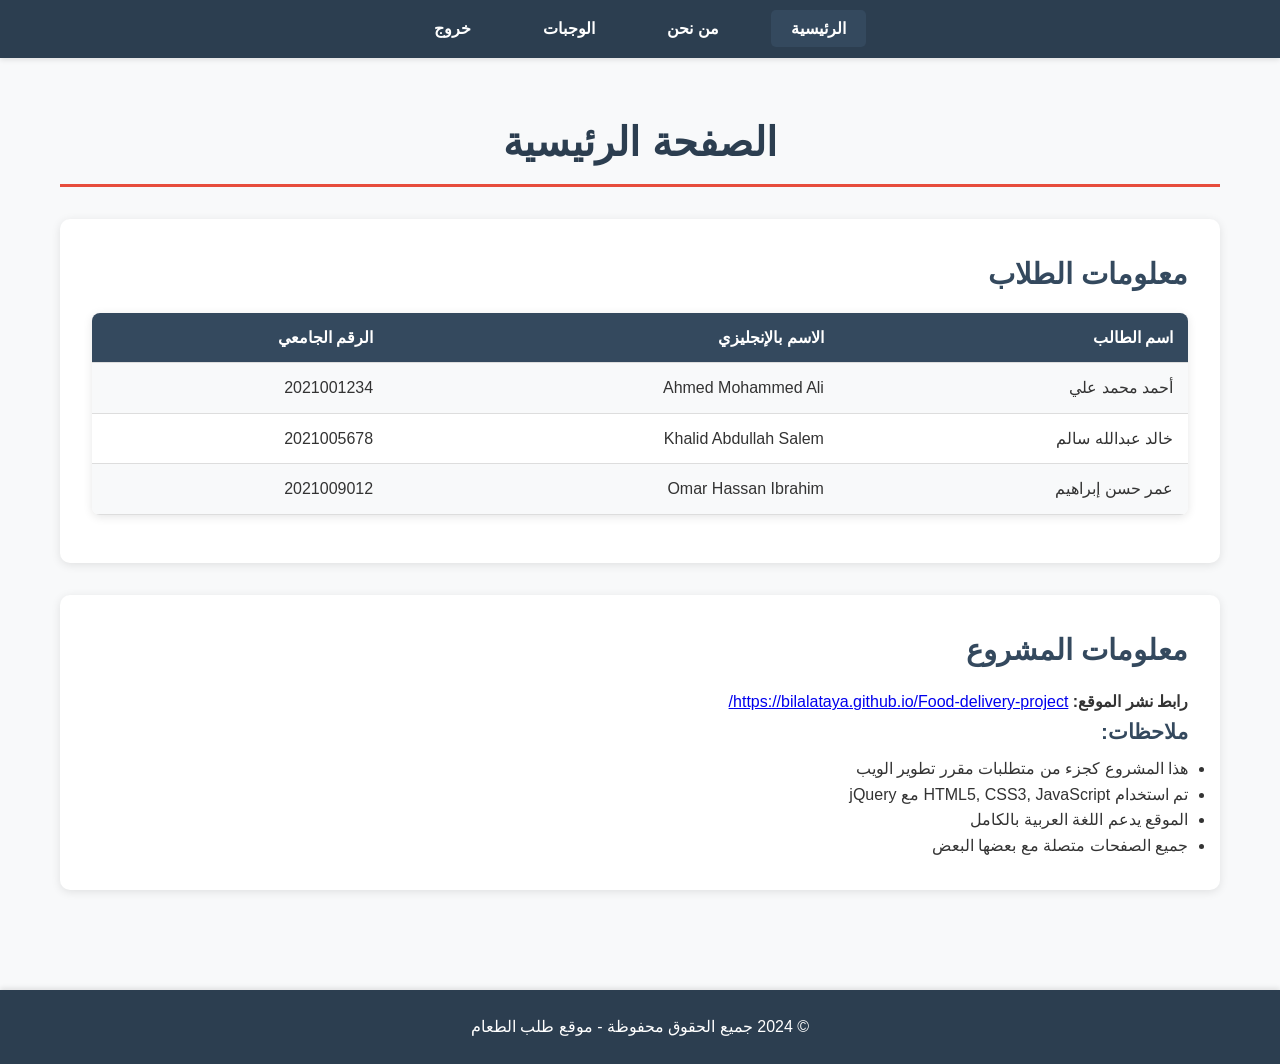
==== index.html @ 64cac3d7 "Update project link in index.html" ====
<!DOCTYPE html>
<html lang="ar" dir="rtl">
<head>
    <meta charset="UTF-8">
    <meta name="viewport" content="width=device-width, initial-scale=1.0">
    <title>الصفحة الرئيسية</title>
    <link rel="stylesheet" href="style.css">
</head>
<body>
    <!-- Header with Navigation -->
    <header>
        <nav>
            <ul>
                <li><a href="index.html" class="active">الرئيسية</a></li>
                <li><a href="AboutUs.html">من نحن</a></li>
                <li><a href="Meals.html">الوجبات</a></li>
                <li><a href="#" onclick="exitSite()">خروج</a></li>
            </ul>
        </nav>
    </header>

    <!-- Main Content -->
    <main>
        <div class="container">
            <h1>الصفحة الرئيسية</h1>
            
            <div class="student-info">
                <h2>معلومات الطلاب</h2>
                <table>
                    <tr>
                        <th>اسم الطالب</th>
                        <th>الاسم بالإنجليزي</th>
                        <th>الرقم الجامعي</th>
                    </tr>
                    <tr>
                        <td>أحمد محمد علي</td>
                        <td>Ahmed Mohammed Ali</td>
                        <td>2021001234</td>
                    </tr>
                    <tr>
                        <td>خالد عبدالله سالم</td>
                        <td>Khalid Abdullah Salem</td>
                        <td>2021005678</td>
                    </tr>
                    <tr>
                        <td>عمر حسن إبراهيم</td>
                        <td>Omar Hassan Ibrahim</td>
                        <td>2021009012</td>
                    </tr>
                </table>
            </div>

            <div class="project-info">
                <h2>معلومات المشروع</h2>
                <p><strong>رابط نشر الموقع:</strong> <a href="#">https://bilalataya.github.io/Food-delivery-project/</a></p>
                
                <div class="notes">
                    <h3>ملاحظات:</h3>
                    <ul>
                        <li>هذا المشروع كجزء من متطلبات مقرر تطوير الويب</li>
                        <li>تم استخدام HTML5, CSS3, JavaScript مع jQuery</li>
                        <li>الموقع يدعم اللغة العربية بالكامل</li>
                        <li>جميع الصفحات متصلة مع بعضها البعض</li>
                    </ul>
                </div>
            </div>
        </div>
    </main>

    <!-- Footer -->
    <footer>
        <p>&copy; 2024 جميع الحقوق محفوظة - موقع طلب الطعام</p>
    </footer>

    <script src="https://code.jquery.com/jquery-3.6.0.min.js"></script>
    <script src="myFunctions.js"></script>
</body>
</html>
---- style.css ----
/* General Styles */
* {
    margin: 0;
    padding: 0;
    box-sizing: border-box;
}

body {
    font-family: 'Tahoma', Arial, sans-serif;
    direction: rtl;
    text-align: right;
    background-color: #f8f9fa;
    color: #333;
    line-height: 1.6;
}

.container {
    max-width: 1200px;
    margin: 0 auto;
    padding: 20px;
}

/* Header and Navigation */
header {
    background-color: #2c3e50;
    color: white;
    padding: 1rem 0;
    box-shadow: 0 2px 5px rgba(0,0,0,0.1);
}

nav ul {
    list-style: none;
    display: flex;
    justify-content: center;
    align-items: center;
    gap: 2rem;
    padding: 0;
}

nav a {
    color: white;
    text-decoration: none;
    padding: 10px 20px;
    border-radius: 5px;
    transition: background-color 0.3s ease;
    font-weight: bold;
}

nav a:hover,
nav a.active {
    background-color: #34495e;
}

/* Main Content */
main {
    min-height: calc(100vh - 140px);
    padding: 2rem 0;
}

h1 {
    color: #2c3e50;
    text-align: center;
    margin-bottom: 2rem;
    font-size: 2.5rem;
    border-bottom: 3px solid #e74c3c;
    padding-bottom: 10px;
}

h2 {
    color: #34495e;
    margin-bottom: 1rem;
    font-size: 1.8rem;
}

h3 {
    color: #34495e;
    margin-bottom: 0.5rem;
    font-size: 1.3rem;
}

/* Home Page Styles */
.student-info {
    background: white;
    padding: 2rem;
    border-radius: 10px;
    box-shadow: 0 2px 10px rgba(0,0,0,0.1);
    margin-bottom: 2rem;
}

.project-info {
    background: white;
    padding: 2rem;
    border-radius: 10px;
    box-shadow: 0 2px 10px rgba(0,0,0,0.1);
}

/* Tables */
table {
    width: 100%;
    border-collapse: collapse;
    margin: 1rem 0;
    background: white;
    border-radius: 8px;
    overflow: hidden;
    box-shadow: 0 2px 10px rgba(0,0,0,0.1);
}

th, td {
    padding: 12px 15px;
    text-align: right;
    border-bottom: 1px solid #ddd;
}

th {
    background-color: #34495e;
    color: white;
    font-weight: bold;
}

tr:nth-child(even) {
    background-color: #f8f9fa;
}

tr:hover {
    background-color: #e8f4f8;
}

/* About Us Page */
.about-content {
    background: white;
    padding: 2rem;
    border-radius: 10px;
    box-shadow: 0 2px 10px rgba(0,0,0,0.1);
}

.restaurant-info,
.contact-info,
.features {
    margin-bottom: 2rem;
}

.contact-details {
    background: #f8f9fa;
    padding: 1.5rem;
    border-radius: 8px;
    border-right: 4px solid #e74c3c;
}

.contact-item {
    margin-bottom: 1rem;
    display: flex;
    justify-content: space-between;
    align-items: center;
}

.contact-item strong {
    color: #2c3e50;
    min-width: 120px;
}

.features ul {
    list-style: none;
    padding: 0;
}

.features li {
    background: #e8f4f8;
    margin: 0.5rem 0;
    padding: 1rem;
    border-radius: 5px;
    border-right: 3px solid #3498db;
    position: relative;
    padding-right: 2rem;
}

.features li:before {
    content: "✓";
    position: absolute;
    right: 10px;
    color: #27ae60;
    font-weight: bold;
}

/* Meals Page */
.meals-table-container {
    background: white;
    padding: 1.5rem;
    border-radius: 10px;
    box-shadow: 0 2px 10px rgba(0,0,0,0.1);
    margin-bottom: 2rem;
    overflow-x: auto;
}

.meals-table {
    width: 100%;
    min-width: 800px;
}

.details-btn {
    background-color: #3498db;
    color: white;
    border: none;
    padding: 8px 15px;
    border-radius: 5px;
    cursor: pointer;
    transition: background-color 0.3s ease;
    font-weight: bold;
}

.details-btn:hover {
    background-color: #2980b9;
}

.meal-checkbox {
    width: 20px;
    height: 20px;
    cursor: pointer;
}

.details-row {
    background-color: #f8f9fa;
}

.meal-details {
    padding: 1rem;
    background: white;
    border-radius: 5px;
    border: 1px solid #ddd;
    margin: 0.5rem;
}

.meal-details p {
    margin-bottom: 0.5rem;
}

.meal-details ul {
    margin-right: 1rem;
    list-style-type: square;
}

/* Continue Button */
.continue-section {
    text-align: center;
    margin: 2rem 0;
}

.continue-btn {
    background-color: #e74c3c;
    color: white;
    border: none;
    padding: 15px 40px;
    border-radius: 8px;
    cursor: pointer;
    font-size: 1.2rem;
    font-weight: bold;
    transition: background-color 0.3s ease;
    box-shadow: 0 2px 5px rgba(0,0,0,0.2);
}

.continue-btn:hover {
    background-color: #c0392b;
    transform: translateY(-2px);
    box-shadow: 0 4px 8px rgba(0,0,0,0.3);
}

/* Order Form */
.order-form {
    background: white;
    padding: 2rem;
    border-radius: 10px;
    box-shadow: 0 2px 10px rgba(0,0,0,0.1);
    margin-top: 2rem;
}

.form-group {
    margin-bottom: 1.5rem;
}

.form-group label {
    display: block;
    margin-bottom: 0.5rem;
    font-weight: bold;
    color: #2c3e50;
}

.form-group input {
    width: 100%;
    padding: 12px;
    border: 2px solid #ddd;
    border-radius: 5px;
    font-size: 1rem;
    transition: border-color 0.3s ease;
}

.form-group input:focus {
    outline: none;
    border-color: #3498db;
    box-shadow: 0 0 5px rgba(52, 152, 219, 0.3);
}

.error-message {
    color: #e74c3c;
    font-size: 0.9rem;
    margin-top: 0.5rem;
    display: block;
    font-weight: bold;
}

.form-buttons {
    display: flex;
    gap: 1rem;
    justify-content: center;
    margin-top: 2rem;
}

.submit-btn,
.cancel-btn {
    padding: 12px 30px;
    border: none;
    border-radius: 5px;
    cursor: pointer;
    font-size: 1.1rem;
    font-weight: bold;
    transition: all 0.3s ease;
}

.submit-btn {
    background-color: #27ae60;
    color: white;
}

.submit-btn:hover {
    background-color: #229954;
    transform: translateY(-2px);
}

.cancel-btn {
    background-color: #95a5a6;
    color: white;
}

.cancel-btn:hover {
    background-color: #7f8c8d;
    transform: translateY(-2px);
}

/* Footer */
footer {
    background-color: #2c3e50;
    color: white;
    text-align: center;
    padding: 1.5rem 0;
    margin-top: 3rem;
    box-shadow: 0 -2px 5px rgba(0,0,0,0.1);
}

/* Responsive Design */
@media (max-width: 768px) {
    .container {
        padding: 10px;
    }
    
    nav ul {
        flex-wrap: wrap;
        gap: 1rem;
    }
    
    nav a {
        padding: 8px 15px;
        font-size: 0.9rem;
    }
    
    h1 {
        font-size: 2rem;
    }
    
    .contact-item {
        flex-direction: column;
        align-items: flex-start;
        gap: 0.5rem;
    }
    
    .form-buttons {
        flex-direction: column;
    }
    
    .meals-table {
        font-size: 0.9rem;
    }
    
    th, td {
        padding: 8px 10px;
    }
}

@media (max-width: 480px) {
    nav ul {
        flex-direction: column;
        align-items: center;
    }
    
    h1 {
        font-size: 1.5rem;
    }
    
    .continue-btn {
        padding: 12px 25px;
        font-size: 1rem;
    }
    
    .meals-table {
        font-size: 0.8rem;
    }
    
    th, td {
        padding: 6px 8px;
    }
}
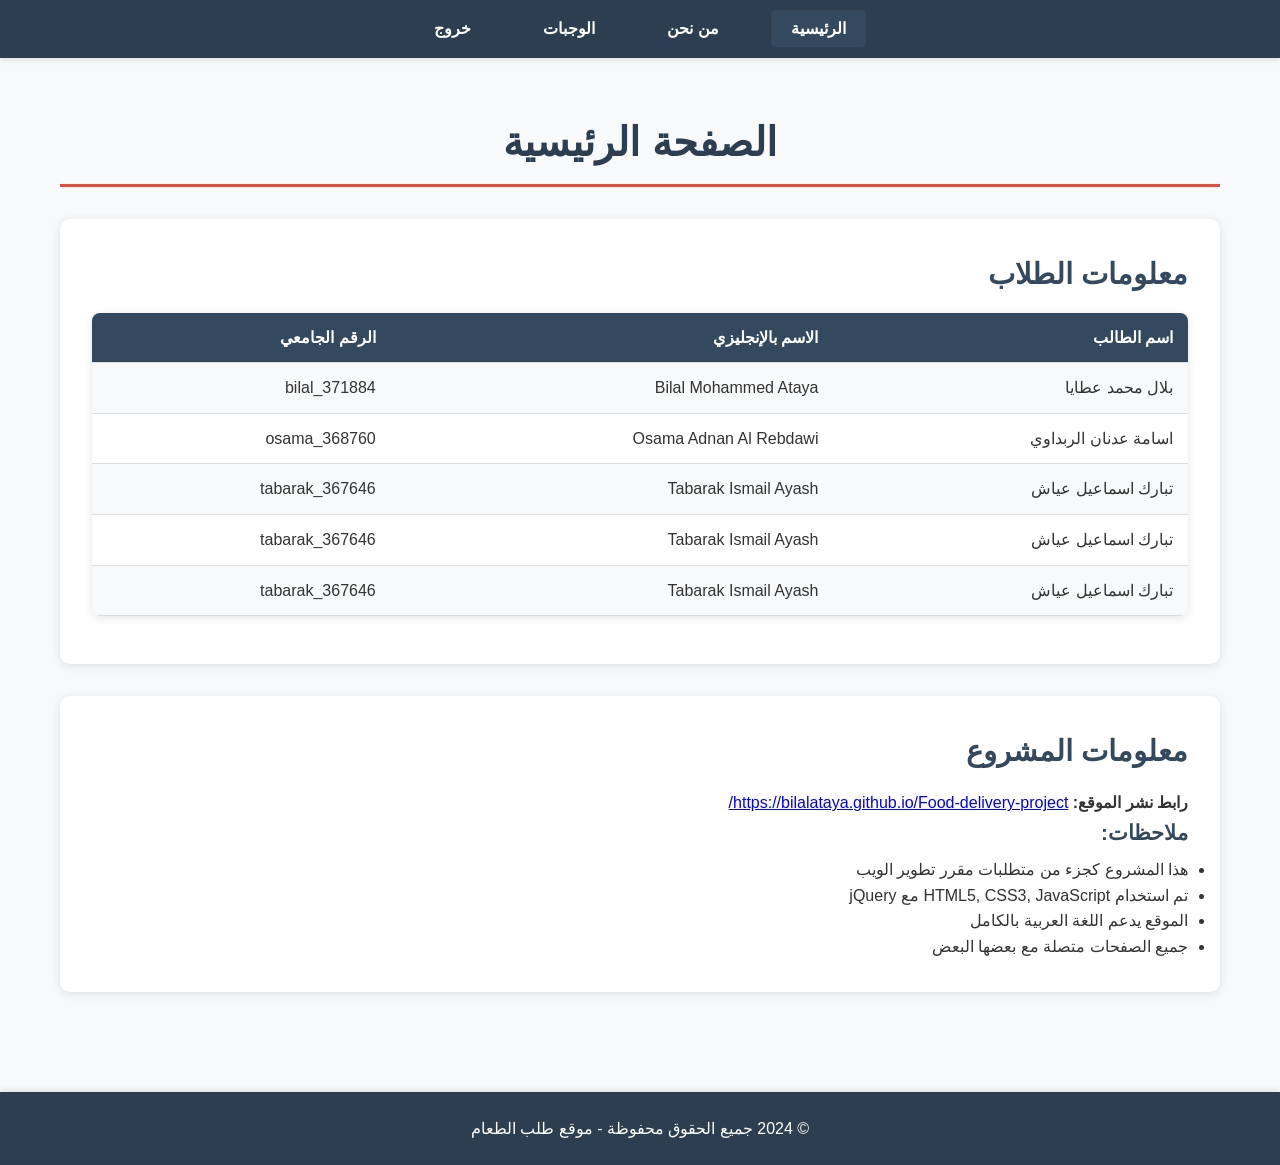
==== commit e0eb3c39: "Update student information in index.html" ====
--- a/index.html
+++ b/index.html
@@ -33,19 +33,29 @@
                         <th>الرقم الجامعي</th>
                     </tr>
                     <tr>
-                        <td>أحمد محمد علي</td>
-                        <td>Ahmed Mohammed Ali</td>
-                        <td>2021001234</td>
+                        <td>بلال محمد عطايا</td>
+                        <td>Bilal Mohammed Ataya</td>
+                        <td>bilal_371884</td>
                     </tr>
                     <tr>
-                        <td>خالد عبدالله سالم</td>
-                        <td>Khalid Abdullah Salem</td>
-                        <td>2021005678</td>
+                        <td>اسامة عدنان الربداوي</td>
+                        <td>Osama Adnan Al Rebdawi</td>
+                        <td>osama_368760</td>
                     </tr>
                     <tr>
-                        <td>عمر حسن إبراهيم</td>
-                        <td>Omar Hassan Ibrahim</td>
-                        <td>2021009012</td>
+                        <td>تبارك اسماعيل عياش</td>
+                        <td>Tabarak Ismail Ayash</td>
+                        <td>tabarak_367646</td>
+                    </tr>
+                     <tr>
+                        <td>تبارك اسماعيل عياش</td>
+                        <td>Tabarak Ismail Ayash</td>
+                        <td>tabarak_367646</td>
+                    </tr>
+                     <tr>
+                        <td>تبارك اسماعيل عياش</td>
+                        <td>Tabarak Ismail Ayash</td>
+                        <td>tabarak_367646</td>
                     </tr>
                 </table>
             </div>
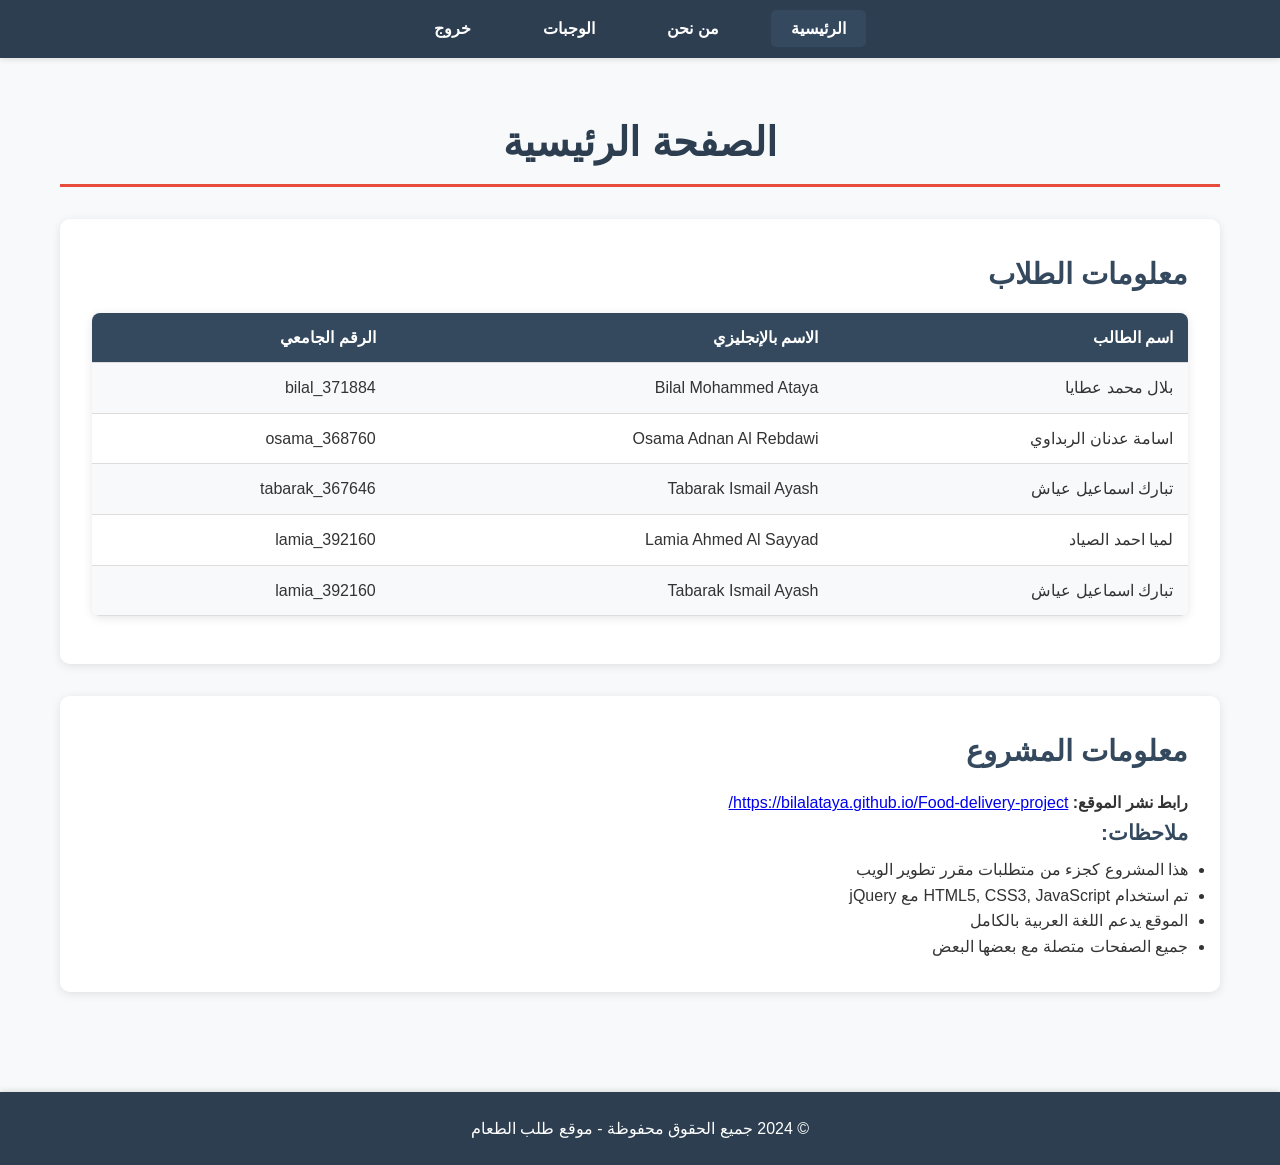
==== commit 284e0fea: "Update names and usernames in index.html" ====
--- a/index.html
+++ b/index.html
@@ -48,14 +48,14 @@
                         <td>tabarak_367646</td>
                     </tr>
                      <tr>
-                        <td>تبارك اسماعيل عياش</td>
-                        <td>Tabarak Ismail Ayash</td>
-                        <td>tabarak_367646</td>
+                        <td>لميا احمد الصياد</td>
+                        <td>Lamia Ahmed Al Sayyad</td>
+                        <td>lamia_392160</td>
                     </tr>
                      <tr>
                         <td>تبارك اسماعيل عياش</td>
                         <td>Tabarak Ismail Ayash</td>
-                        <td>tabarak_367646</td>
+                        <td>lamia_392160</td>
                     </tr>
                 </table>
             </div>
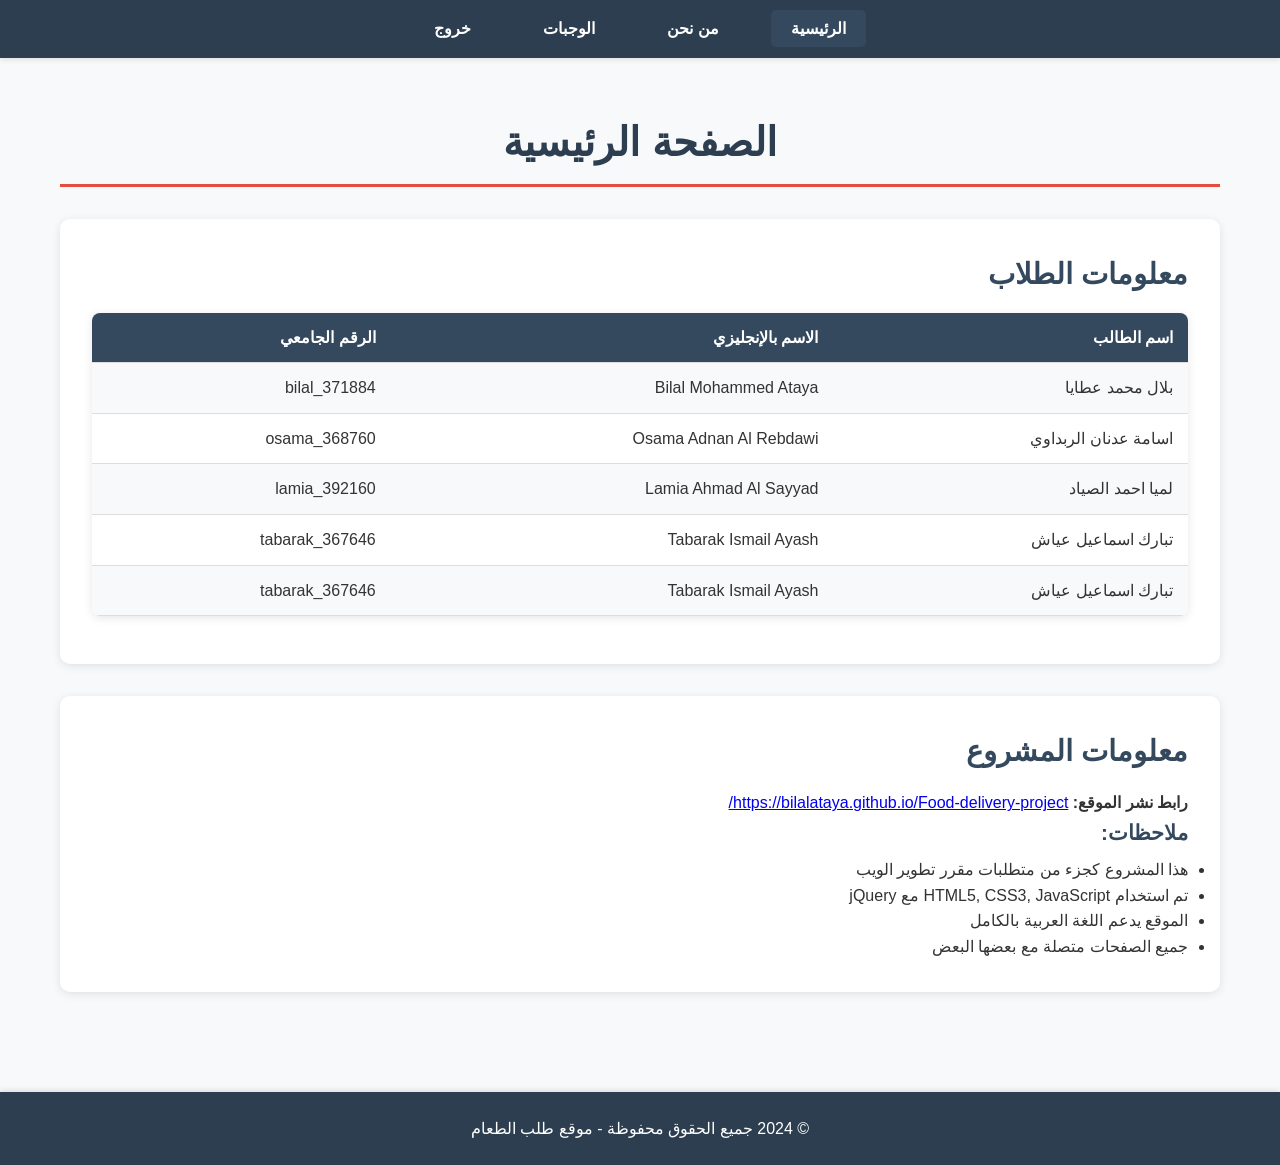
==== commit e40fd31f: "Update index.html" ====
--- a/index.html
+++ b/index.html
@@ -43,19 +43,19 @@
                         <td>osama_368760</td>
                     </tr>
                     <tr>
+                        <td>لميا احمد الصياد</td>
+                        <td>Lamia Ahmad Al Sayyad</td>
+                        <td>lamia_392160</td>
+                    </tr>
+                     <tr>
                         <td>تبارك اسماعيل عياش</td>
                         <td>Tabarak Ismail Ayash</td>
                         <td>tabarak_367646</td>
                     </tr>
                      <tr>
-                        <td>لميا احمد الصياد</td>
-                        <td>Lamia Ahmed Al Sayyad</td>
-                        <td>lamia_392160</td>
-                    </tr>
-                     <tr>
                         <td>تبارك اسماعيل عياش</td>
                         <td>Tabarak Ismail Ayash</td>
-                        <td>lamia_392160</td>
+                        <td>tabarak_367646</td>
                     </tr>
                 </table>
             </div>
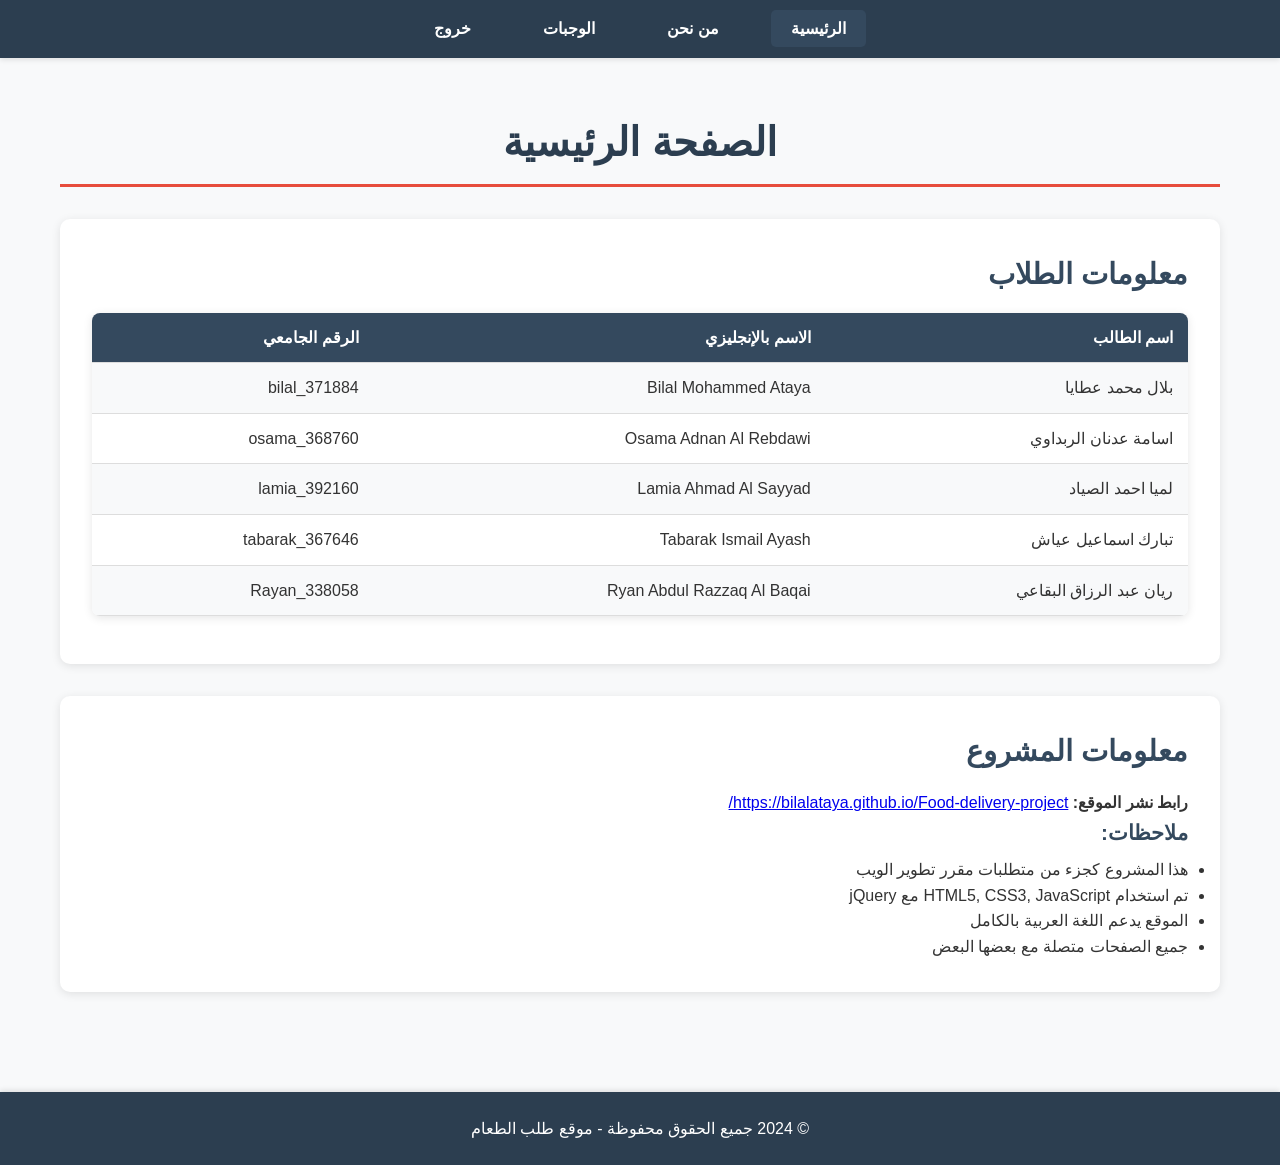
==== commit 7f9722c6: "Update index.html" ====
--- a/index.html
+++ b/index.html
@@ -53,9 +53,9 @@
                         <td>tabarak_367646</td>
                     </tr>
                      <tr>
-                        <td>تبارك اسماعيل عياش</td>
-                        <td>Tabarak Ismail Ayash</td>
-                        <td>tabarak_367646</td>
+                        <td>ريان عبد الرزاق البقاعي</td>
+                        <td>Ryan Abdul Razzaq Al Baqai</td>
+                        <td>Rayan_338058</td>
                     </tr>
                 </table>
             </div>
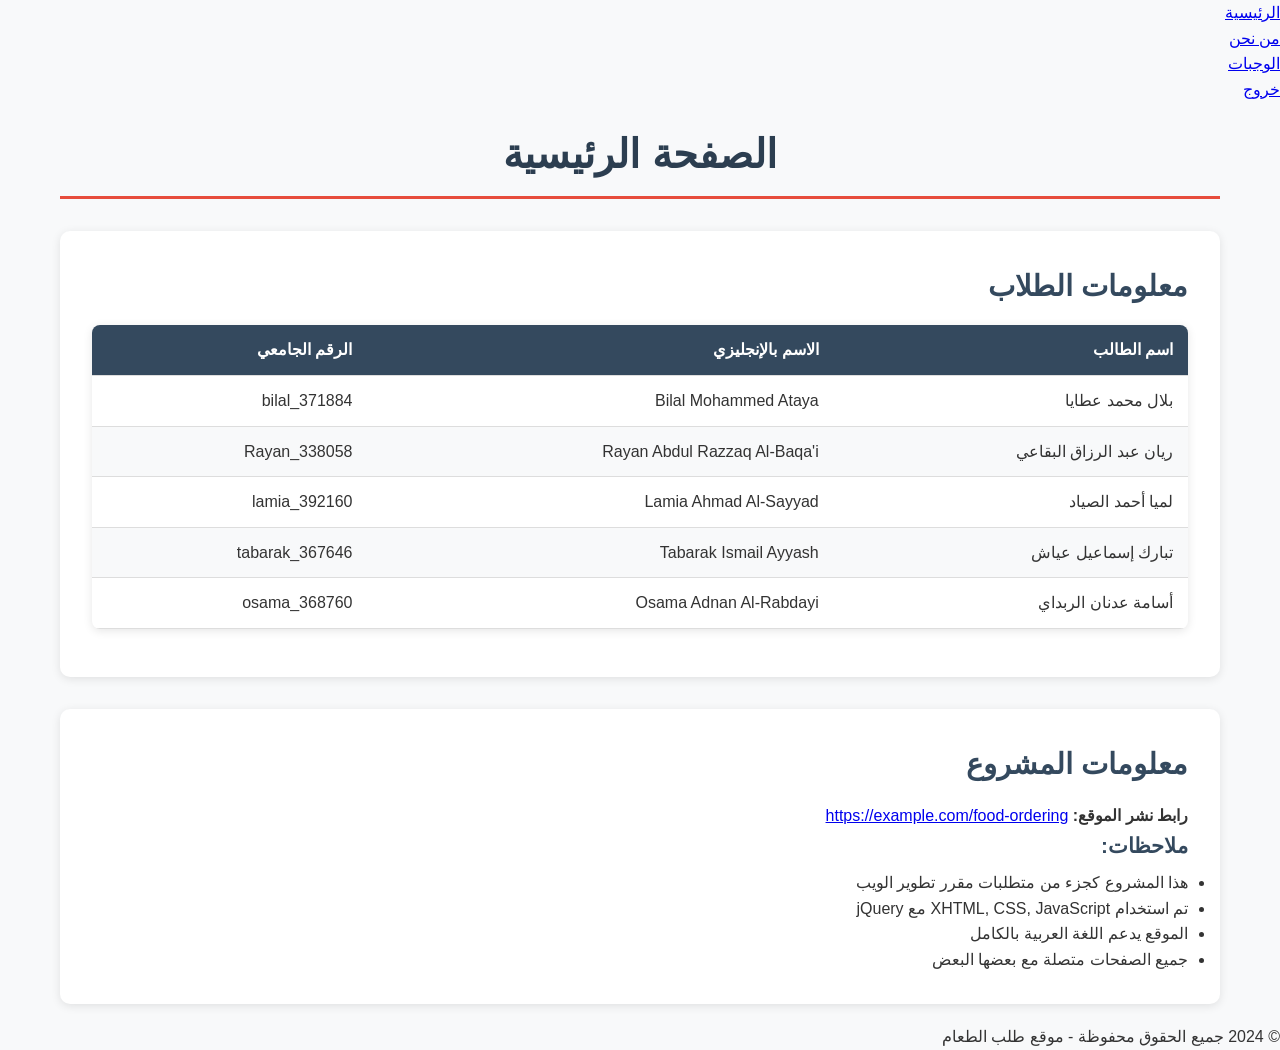
==== commit 0fdd07d5: "Refactor index.html for XHTML compliance and updates" ====
--- a/index.html
+++ b/index.html
@@ -1,88 +1,86 @@
-<!DOCTYPE html>
-<html lang="ar" dir="rtl">
+<!DOCTYPE html PUBLIC "-//W3C//DTD XHTML 1.0 Strict//EN" "http://www.w3.org/TR/xhtml1/DTD/xhtml1-strict.dtd">
+<html xmlns="http://www.w3.org/1999/xhtml" xml:lang="ar" lang="ar" dir="rtl">
 <head>
-    <meta charset="UTF-8">
-    <meta name="viewport" content="width=device-width, initial-scale=1.0">
+    <meta http-equiv="Content-Type" content="text/html; charset=UTF-8" />
+    <meta name="viewport" content="width=device-width, initial-scale=1.0" />
     <title>الصفحة الرئيسية</title>
-    <link rel="stylesheet" href="style.css">
+    <link rel="stylesheet" href="style.css" type="text/css" />
 </head>
 <body>
-    <!-- Header with Navigation -->
-    <header>
-        <nav>
+    <div class="header">
+        <div class="nav">
             <ul>
-                <li><a href="index.html" class="active">الرئيسية</a></li>
+                <li><a href="home.html" class="active">الرئيسية</a></li>
                 <li><a href="AboutUs.html">من نحن</a></li>
                 <li><a href="Meals.html">الوجبات</a></li>
-                <li><a href="#" onclick="exitSite()">خروج</a></li>
+                <li><a href="#" onclick="exitSite(); return false;">خروج</a></li>
             </ul>
-        </nav>
-    </header>
+        </div>
+    </div>
 
-    <!-- Main Content -->
-    <main>
-        <div class="container">
-            <h1>الصفحة الرئيسية</h1>
-            
-            <div class="student-info">
-                <h2>معلومات الطلاب</h2>
-                <table>
+    <div class="container">
+        <h1>الصفحة الرئيسية</h1>
+        
+        <div class="student-info">
+            <h2>معلومات الطلاب</h2>
+            <table summary="أسماء الطلاب وأرقامهم">
+                <thead>
                     <tr>
                         <th>اسم الطالب</th>
                         <th>الاسم بالإنجليزي</th>
                         <th>الرقم الجامعي</th>
                     </tr>
+                </thead>
+                <tbody>
                     <tr>
                         <td>بلال محمد عطايا</td>
                         <td>Bilal Mohammed Ataya</td>
                         <td>bilal_371884</td>
                     </tr>
                     <tr>
-                        <td>اسامة عدنان الربداوي</td>
-                        <td>Osama Adnan Al Rebdawi</td>
+                        <td>ريان عبد الرزاق البقاعي</td>
+                        <td>Rayan Abdul Razzaq Al-Baqa'i</td>
+                        <td>Rayan_338058</td>
+                    </tr>
+                    <tr>
+                        <td>لميا أحمد الصياد</td>
+                        <td>Lamia Ahmad Al-Sayyad</td>
+                        <td>lamia_392160</td>
+                    </tr>
+                    <tr>
+                        <td>تبارك إسماعيل عياش</td>
+                        <td>Tabarak Ismail Ayyash</td>
+                        <td>tabarak_367646</td>
+                    </tr>
+                    <tr>
+                        <td>أسامة عدنان الربداي</td>
+                        <td>Osama Adnan Al-Rabdayi</td>
                         <td>osama_368760</td>
                     </tr>
-                    <tr>
-                        <td>لميا احمد الصياد</td>
-                        <td>Lamia Ahmad Al Sayyad</td>
-                        <td>lamia_392160</td>
-                    </tr>
-                     <tr>
-                        <td>تبارك اسماعيل عياش</td>
-                        <td>Tabarak Ismail Ayash</td>
-                        <td>tabarak_367646</td>
-                    </tr>
-                     <tr>
-                        <td>ريان عبد الرزاق البقاعي</td>
-                        <td>Ryan Abdul Razzaq Al Baqai</td>
-                        <td>Rayan_338058</td>
-                    </tr>
-                </table>
-            </div>
+                </tbody>
+            </table>
+        </div>
 
-            <div class="project-info">
-                <h2>معلومات المشروع</h2>
-                <p><strong>رابط نشر الموقع:</strong> <a href="#">https://bilalataya.github.io/Food-delivery-project/</a></p>
-                
-                <div class="notes">
-                    <h3>ملاحظات:</h3>
-                    <ul>
-                        <li>هذا المشروع كجزء من متطلبات مقرر تطوير الويب</li>
-                        <li>تم استخدام HTML5, CSS3, JavaScript مع jQuery</li>
-                        <li>الموقع يدعم اللغة العربية بالكامل</li>
-                        <li>جميع الصفحات متصلة مع بعضها البعض</li>
-                    </ul>
-                </div>
+        <div class="project-info">
+            <h2>معلومات المشروع</h2>
+            <p><strong>رابط نشر الموقع:</strong> <a href="#">https://example.com/food-ordering</a></p>
+            <div class="notes">
+                <h3>ملاحظات:</h3>
+                <ul>
+                    <li>هذا المشروع كجزء من متطلبات مقرر تطوير الويب</li>
+                    <li>تم استخدام XHTML, CSS, JavaScript مع jQuery</li>
+                    <li>الموقع يدعم اللغة العربية بالكامل</li>
+                    <li>جميع الصفحات متصلة مع بعضها البعض</li>
+                </ul>
             </div>
         </div>
-    </main>
+    </div>
 
-    <!-- Footer -->
-    <footer>
-        <p>&copy; 2024 جميع الحقوق محفوظة - موقع طلب الطعام</p>
-    </footer>
+    <div class="footer">
+        <p>© 2024 جميع الحقوق محفوظة - موقع طلب الطعام</p>
+    </div>
 
-    <script src="https://code.jquery.com/jquery-3.6.0.min.js"></script>
-    <script src="myFunctions.js"></script>
+    <script type="text/javascript" src="https://code.jquery.com/jquery-3.6.0.min.js"></script>
+    <script type="text/javascript" src="myFunctions.js"></script>
 </body>
 </html>
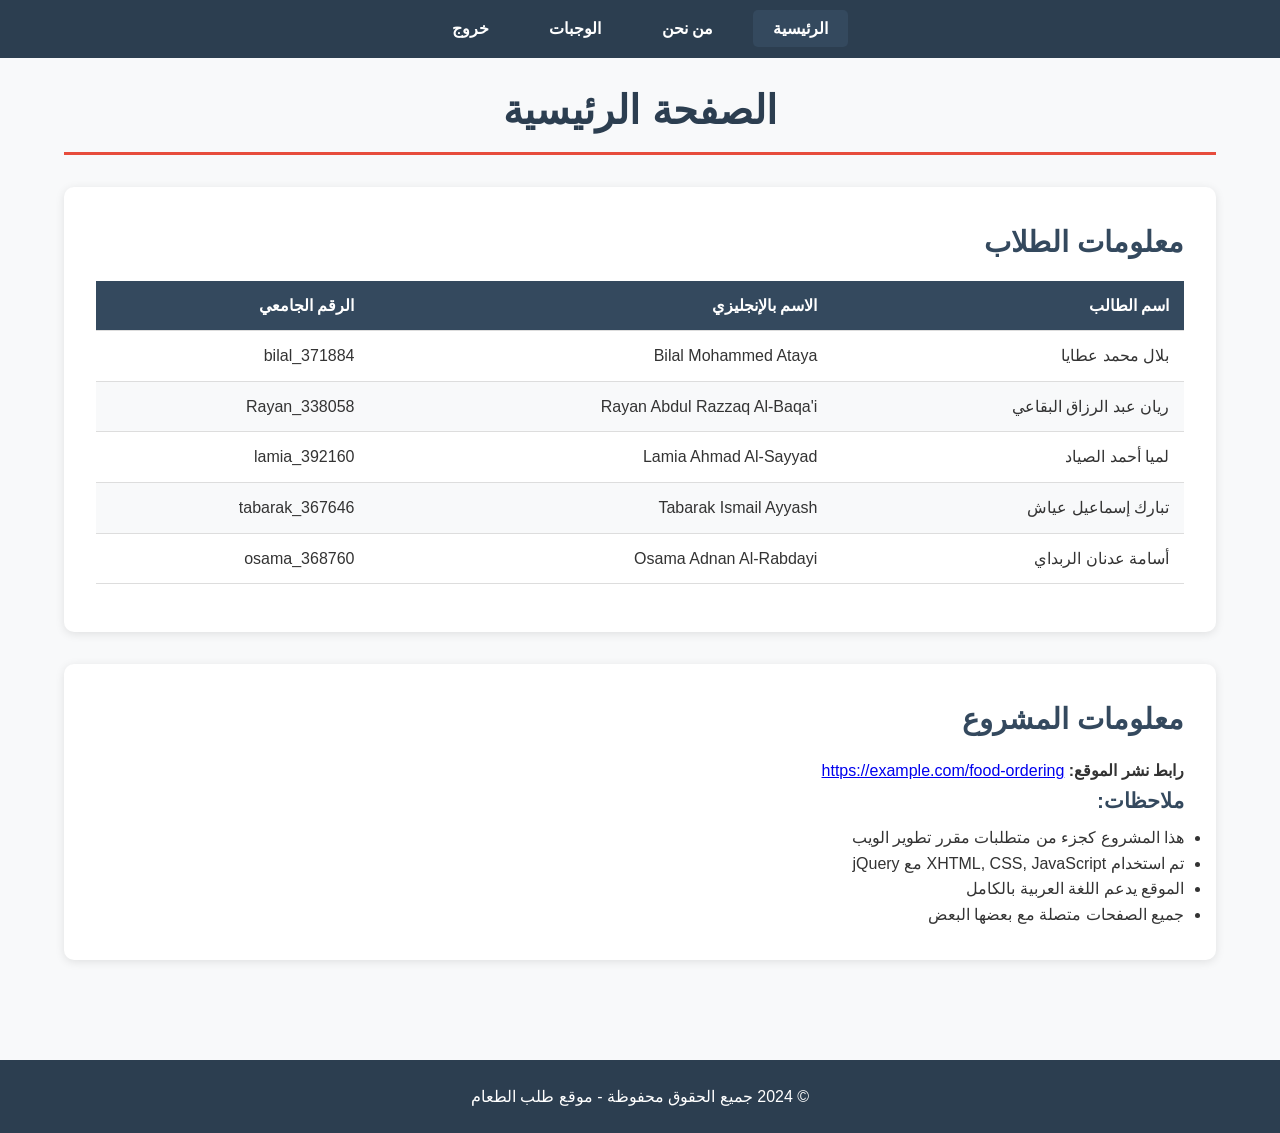
==== commit aa48ffd3: "Update index.html" ====
--- a/index.html
+++ b/index.html
@@ -10,7 +10,7 @@
     <div class="header">
         <div class="nav">
             <ul>
-                <li><a href="home.html" class="active">الرئيسية</a></li>
+                <li><a href="index.html" class="active">الرئيسية</a></li>
                 <li><a href="AboutUs.html">من نحن</a></li>
                 <li><a href="Meals.html">الوجبات</a></li>
                 <li><a href="#" onclick="exitSite(); return false;">خروج</a></li>
--- a/style.css
+++ b/style.css
@@ -2,7 +2,6 @@
 * {
     margin: 0;
     padding: 0;
-    box-sizing: border-box;
 }
 
 body {
@@ -15,48 +14,46 @@
 }
 
 .container {
+    width: 90%;
     max-width: 1200px;
     margin: 0 auto;
     padding: 20px;
 }
 
 /* Header and Navigation */
-header {
+.header {
     background-color: #2c3e50;
     color: white;
     padding: 1rem 0;
-    box-shadow: 0 2px 5px rgba(0,0,0,0.1);
-}
-
-nav ul {
+    text-align: center;
+}
+
+.nav ul {
     list-style: none;
-    display: flex;
-    justify-content: center;
-    align-items: center;
-    gap: 2rem;
+    text-align: center;
     padding: 0;
-}
-
-nav a {
+    margin: 0;
+}
+
+.nav li {
+    display: inline-block;
+    margin: 0 0.5rem;
+}
+
+.nav a {
     color: white;
     text-decoration: none;
     padding: 10px 20px;
     border-radius: 5px;
-    transition: background-color 0.3s ease;
-    font-weight: bold;
-}
-
-nav a:hover,
-nav a.active {
+    font-weight: bold;
+}
+
+.nav a:hover,
+.nav a.active {
     background-color: #34495e;
 }
 
-/* Main Content */
-main {
-    min-height: calc(100vh - 140px);
-    padding: 2rem 0;
-}
-
+/* Headings */
 h1 {
     color: #2c3e50;
     text-align: center;
@@ -78,19 +75,13 @@
     font-size: 1.3rem;
 }
 
-/* Home Page Styles */
-.student-info {
+/* Home Page */
+.student-info,
+.project-info {
     background: white;
     padding: 2rem;
     border-radius: 10px;
-    box-shadow: 0 2px 10px rgba(0,0,0,0.1);
     margin-bottom: 2rem;
-}
-
-.project-info {
-    background: white;
-    padding: 2rem;
-    border-radius: 10px;
     box-shadow: 0 2px 10px rgba(0,0,0,0.1);
 }
 
@@ -101,8 +92,6 @@
     margin: 1rem 0;
     background: white;
     border-radius: 8px;
-    overflow: hidden;
-    box-shadow: 0 2px 10px rgba(0,0,0,0.1);
 }
 
 th, td {
@@ -114,7 +103,6 @@
 th {
     background-color: #34495e;
     color: white;
-    font-weight: bold;
 }
 
 tr:nth-child(even) {
@@ -125,7 +113,7 @@
     background-color: #e8f4f8;
 }
 
-/* About Us Page */
+/* About Us */
 .about-content {
     background: white;
     padding: 2rem;
@@ -148,14 +136,12 @@
 
 .contact-item {
     margin-bottom: 1rem;
-    display: flex;
-    justify-content: space-between;
-    align-items: center;
 }
 
 .contact-item strong {
+    display: inline-block;
+    width: 120px;
     color: #2c3e50;
-    min-width: 120px;
 }
 
 .features ul {
@@ -169,8 +155,8 @@
     padding: 1rem;
     border-radius: 5px;
     border-right: 3px solid #3498db;
+    padding-right: 2rem;
     position: relative;
-    padding-right: 2rem;
 }
 
 .features li:before {
@@ -193,7 +179,7 @@
 
 .meals-table {
     width: 100%;
-    min-width: 800px;
+    min-width: 700px;
 }
 
 .details-btn {
@@ -203,7 +189,6 @@
     padding: 8px 15px;
     border-radius: 5px;
     cursor: pointer;
-    transition: background-color 0.3s ease;
     font-weight: bold;
 }
 
@@ -253,13 +238,11 @@
     cursor: pointer;
     font-size: 1.2rem;
     font-weight: bold;
-    transition: background-color 0.3s ease;
     box-shadow: 0 2px 5px rgba(0,0,0,0.2);
 }
 
 .continue-btn:hover {
     background-color: #c0392b;
-    transform: translateY(-2px);
     box-shadow: 0 4px 8px rgba(0,0,0,0.3);
 }
 
@@ -289,13 +272,10 @@
     border: 2px solid #ddd;
     border-radius: 5px;
     font-size: 1rem;
-    transition: border-color 0.3s ease;
 }
 
 .form-group input:focus {
-    outline: none;
     border-color: #3498db;
-    box-shadow: 0 0 5px rgba(52, 152, 219, 0.3);
 }
 
 .error-message {
@@ -307,9 +287,7 @@
 }
 
 .form-buttons {
-    display: flex;
-    gap: 1rem;
-    justify-content: center;
+    text-align: center;
     margin-top: 2rem;
 }
 
@@ -321,7 +299,8 @@
     cursor: pointer;
     font-size: 1.1rem;
     font-weight: bold;
-    transition: all 0.3s ease;
+    display: inline-block;
+    margin: 0 0.5rem;
 }
 
 .submit-btn {
@@ -331,7 +310,6 @@
 
 .submit-btn:hover {
     background-color: #229954;
-    transform: translateY(-2px);
 }
 
 .cancel-btn {
@@ -341,78 +319,162 @@
 
 .cancel-btn:hover {
     background-color: #7f8c8d;
-    transform: translateY(-2px);
+}
+
+/* Modal styles (static) */
+.modal-overlay {
+    position: fixed;
+    top: 0;
+    left: 0;
+    width: 100%;
+    height: 100%;
+    background-color: rgba(0, 0, 0, 0.7);
+    z-index: 1000;
+    text-align: center;
+    display: none;
+}
+
+.modal-content {
+    background: white;
+    padding: 2rem;
+    border-radius: 10px;
+    width: 500px;
+    margin: 100px auto 0 auto;
+    text-align: right;
+    position: relative;
+}
+
+.order-summary h2 {
+    text-align: center;
+    margin-bottom: 1.5rem;
+    color: #2c3e50;
+}
+
+.summary-table {
+    width: 100%;
+    margin-bottom: 1.5rem;
+    border-collapse: collapse;
+}
+
+.summary-table th,
+.summary-table td {
+    padding: 10px;
+    text-align: right;
+    border-bottom: 1px solid #ddd;
+}
+
+.summary-table th {
+    background-color: #34495e;
+    color: white;
+}
+
+.total-row {
+    background-color: #e74c3c;
+    color: white;
+    font-size: 1.2rem;
+}
+
+.summary-actions {
+    text-align: center;
+    margin-top: 1rem;
+}
+
+.confirm-btn,
+.close-btn {
+    padding: 10px 25px;
+    border: none;
+    border-radius: 5px;
+    cursor: pointer;
+    font-weight: bold;
+    display: inline-block;
+    margin: 0 0.5rem;
+}
+
+.confirm-btn {
+    background-color: #27ae60;
+    color: white;
+}
+
+.confirm-btn:hover {
+    background-color: #229954;
+}
+
+.close-btn {
+    background-color: #e74c3c;
+    color: white;
+}
+
+.close-btn:hover {
+    background-color: #c0392b;
+}
+
+.success-message {
+    text-align: center;
+    padding: 2rem;
+    background: #d4edda;
+    border: 1px solid #c3e6cb;
+    border-radius: 8px;
+    color: #155724;
+}
+
+.success-message h3 {
+    margin-bottom: 1rem;
+    color: #155724;
+}
+
+.ok-btn {
+    background-color: #28a745;
+    color: white;
+    border: none;
+    padding: 10px 25px;
+    border-radius: 5px;
+    cursor: pointer;
+    font-weight: bold;
+    margin-top: 1rem;
+}
+
+.ok-btn:hover {
+    background-color: #218838;
 }
 
 /* Footer */
-footer {
+.footer {
     background-color: #2c3e50;
     color: white;
     text-align: center;
     padding: 1.5rem 0;
     margin-top: 3rem;
-    box-shadow: 0 -2px 5px rgba(0,0,0,0.1);
-}
-
-/* Responsive Design */
+}
+
+/* Responsive */
 @media (max-width: 768px) {
     .container {
         padding: 10px;
     }
-    
-    nav ul {
-        flex-wrap: wrap;
-        gap: 1rem;
-    }
-    
-    nav a {
-        padding: 8px 15px;
+    .nav li {
+        display: inline-block;
+        margin: 0 0.3rem;
+    }
+    .nav a {
+        padding: 8px 12px;
         font-size: 0.9rem;
     }
-    
     h1 {
         font-size: 2rem;
     }
-    
-    .contact-item {
-        flex-direction: column;
-        align-items: flex-start;
-        gap: 0.5rem;
-    }
-    
+    .contact-item strong {
+        display: block;
+        width: auto;
+    }
     .form-buttons {
-        flex-direction: column;
-    }
-    
-    .meals-table {
-        font-size: 0.9rem;
-    }
-    
-    th, td {
-        padding: 8px 10px;
-    }
-}
-
-@media (max-width: 480px) {
-    nav ul {
-        flex-direction: column;
-        align-items: center;
-    }
-    
-    h1 {
-        font-size: 1.5rem;
-    }
-    
-    .continue-btn {
-        padding: 12px 25px;
-        font-size: 1rem;
-    }
-    
-    .meals-table {
-        font-size: 0.8rem;
-    }
-    
-    th, td {
-        padding: 6px 8px;
-    }
-}
+        text-align: center;
+    }
+    .submit-btn, .cancel-btn {
+        display: inline-block;
+        margin: 0.5rem;
+    }
+    .modal-content {
+        width: 90%;
+        margin: 50px auto 0 auto;
+    }
+}
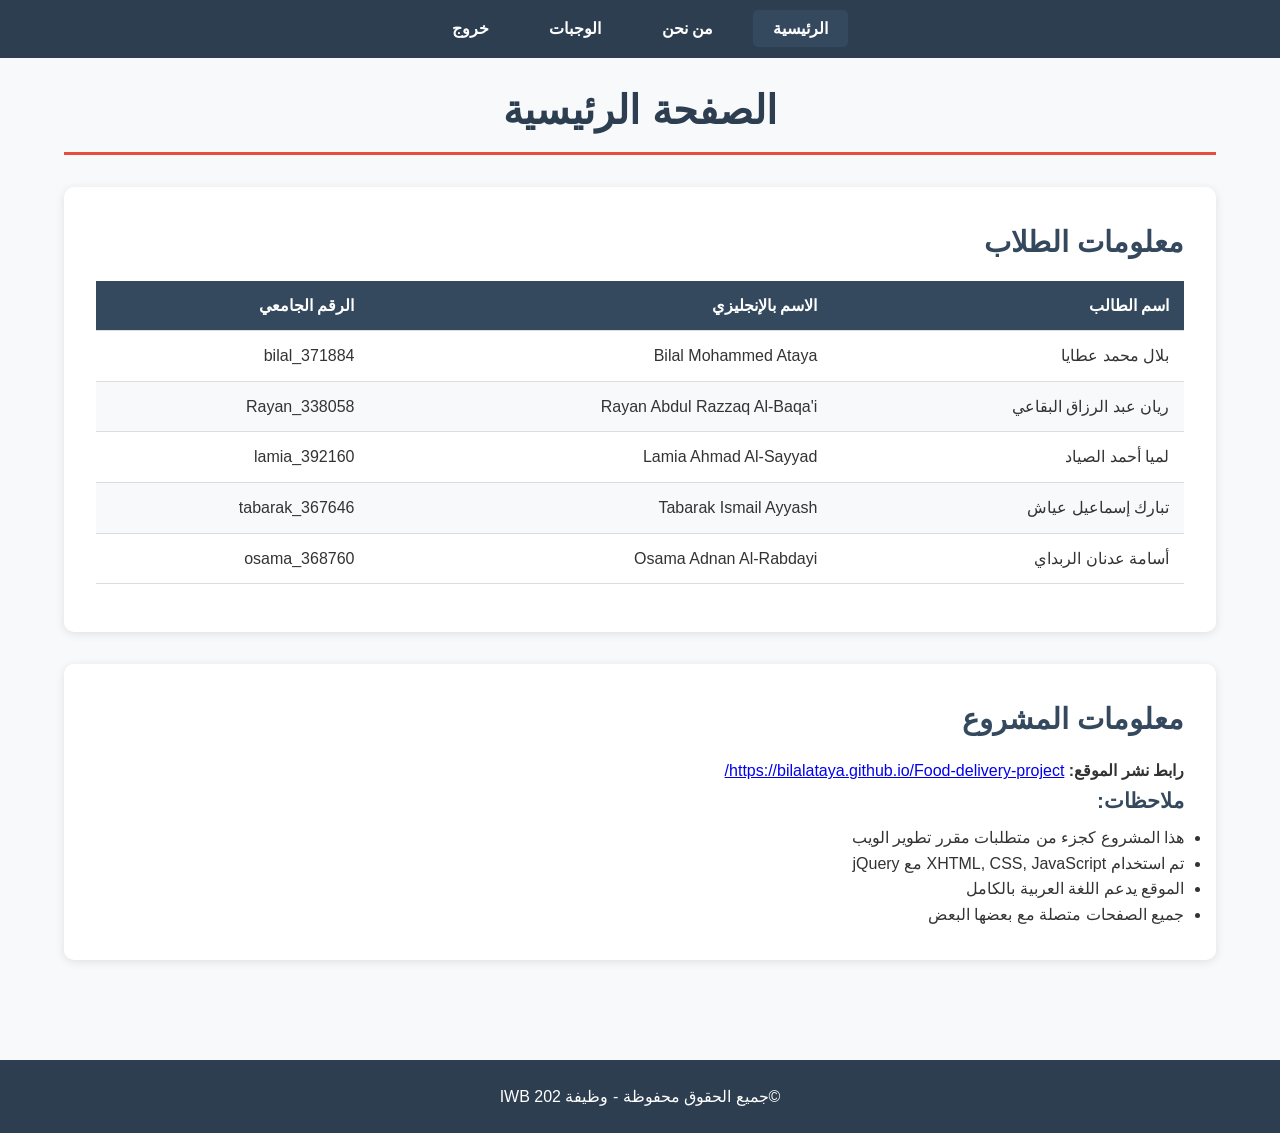
==== commit c569a430: "Update index.html" ====
--- a/index.html
+++ b/index.html
@@ -63,7 +63,7 @@
 
         <div class="project-info">
             <h2>معلومات المشروع</h2>
-            <p><strong>رابط نشر الموقع:</strong> <a href="#">https://example.com/food-ordering</a></p>
+            <p><strong>رابط نشر الموقع:</strong> <a href="#">https://bilalataya.github.io/Food-delivery-project/</a></p>
             <div class="notes">
                 <h3>ملاحظات:</h3>
                 <ul>
@@ -77,7 +77,7 @@
     </div>
 
     <div class="footer">
-        <p>© 2024 جميع الحقوق محفوظة - موقع طلب الطعام</p>
+        <p>©جميع الحقوق محفوظة -  وظيفة IWB 202</p>
     </div>
 
     <script type="text/javascript" src="https://code.jquery.com/jquery-3.6.0.min.js"></script>
